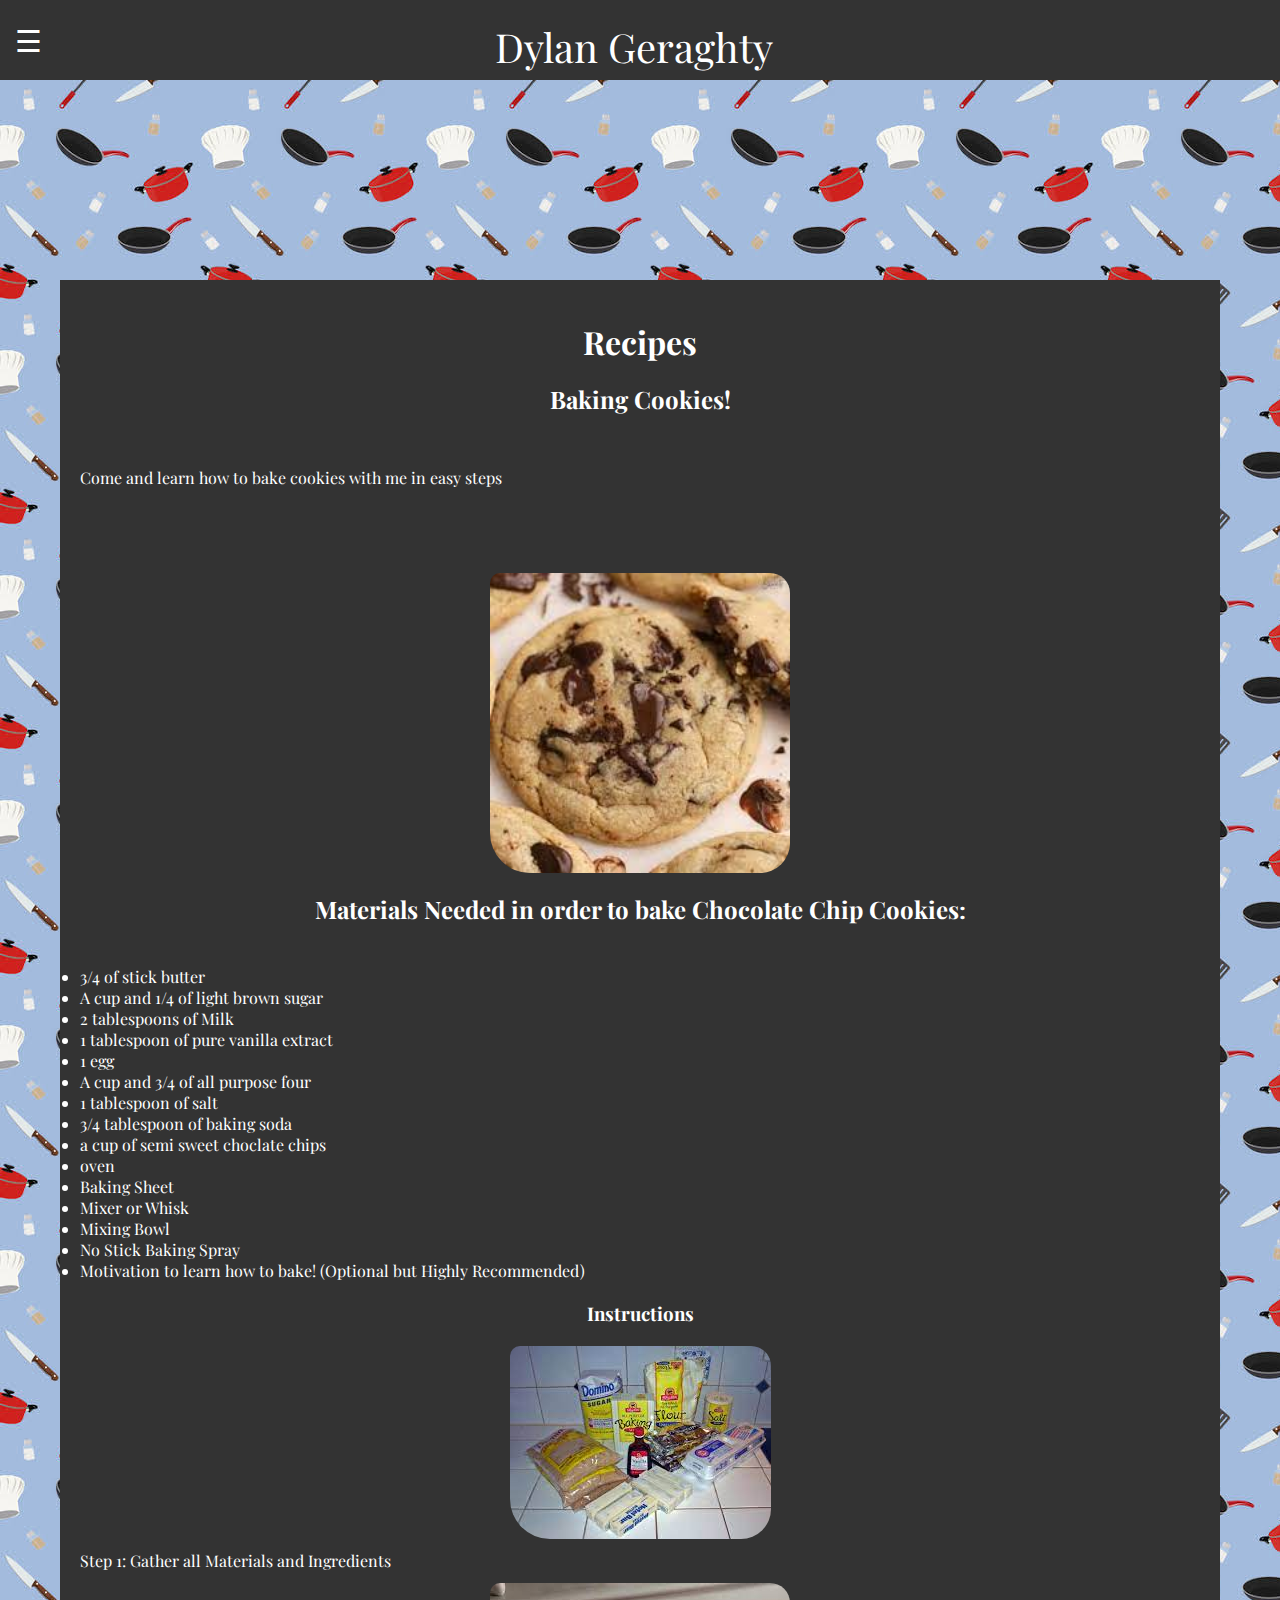
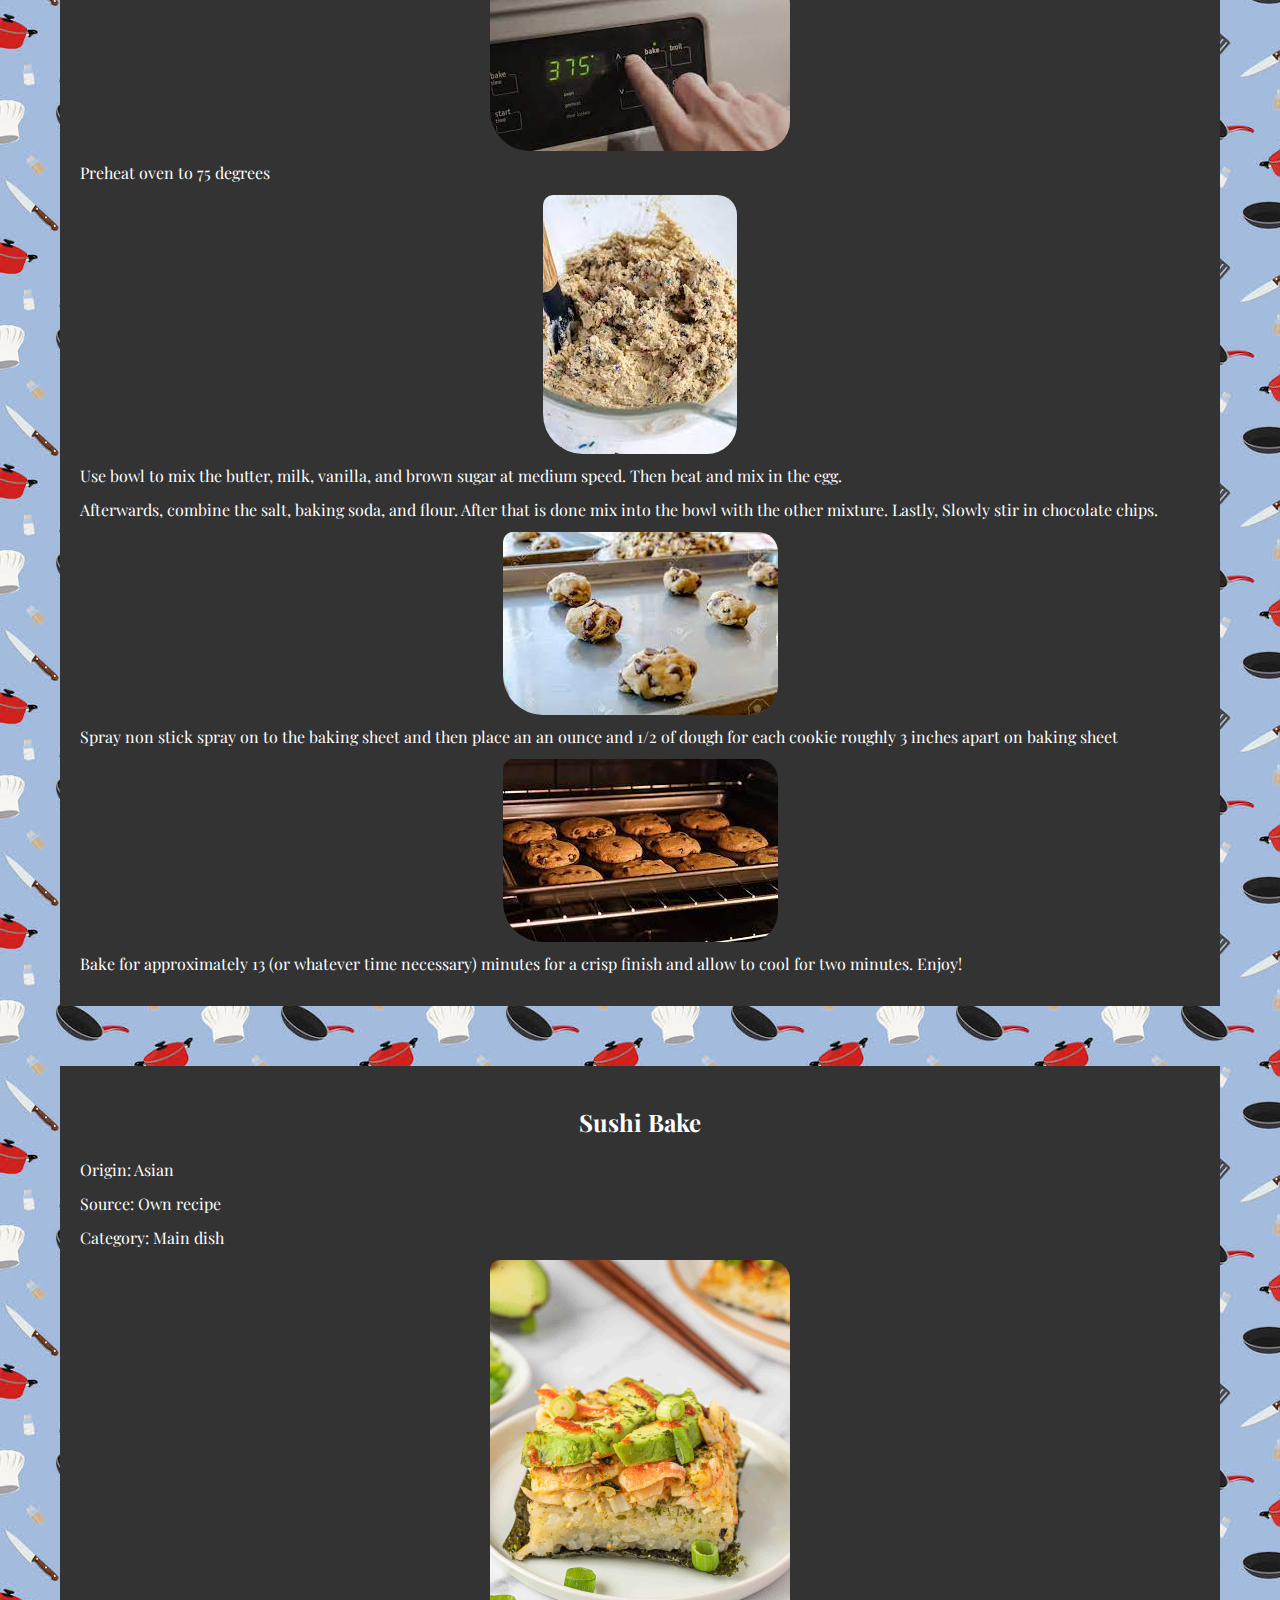
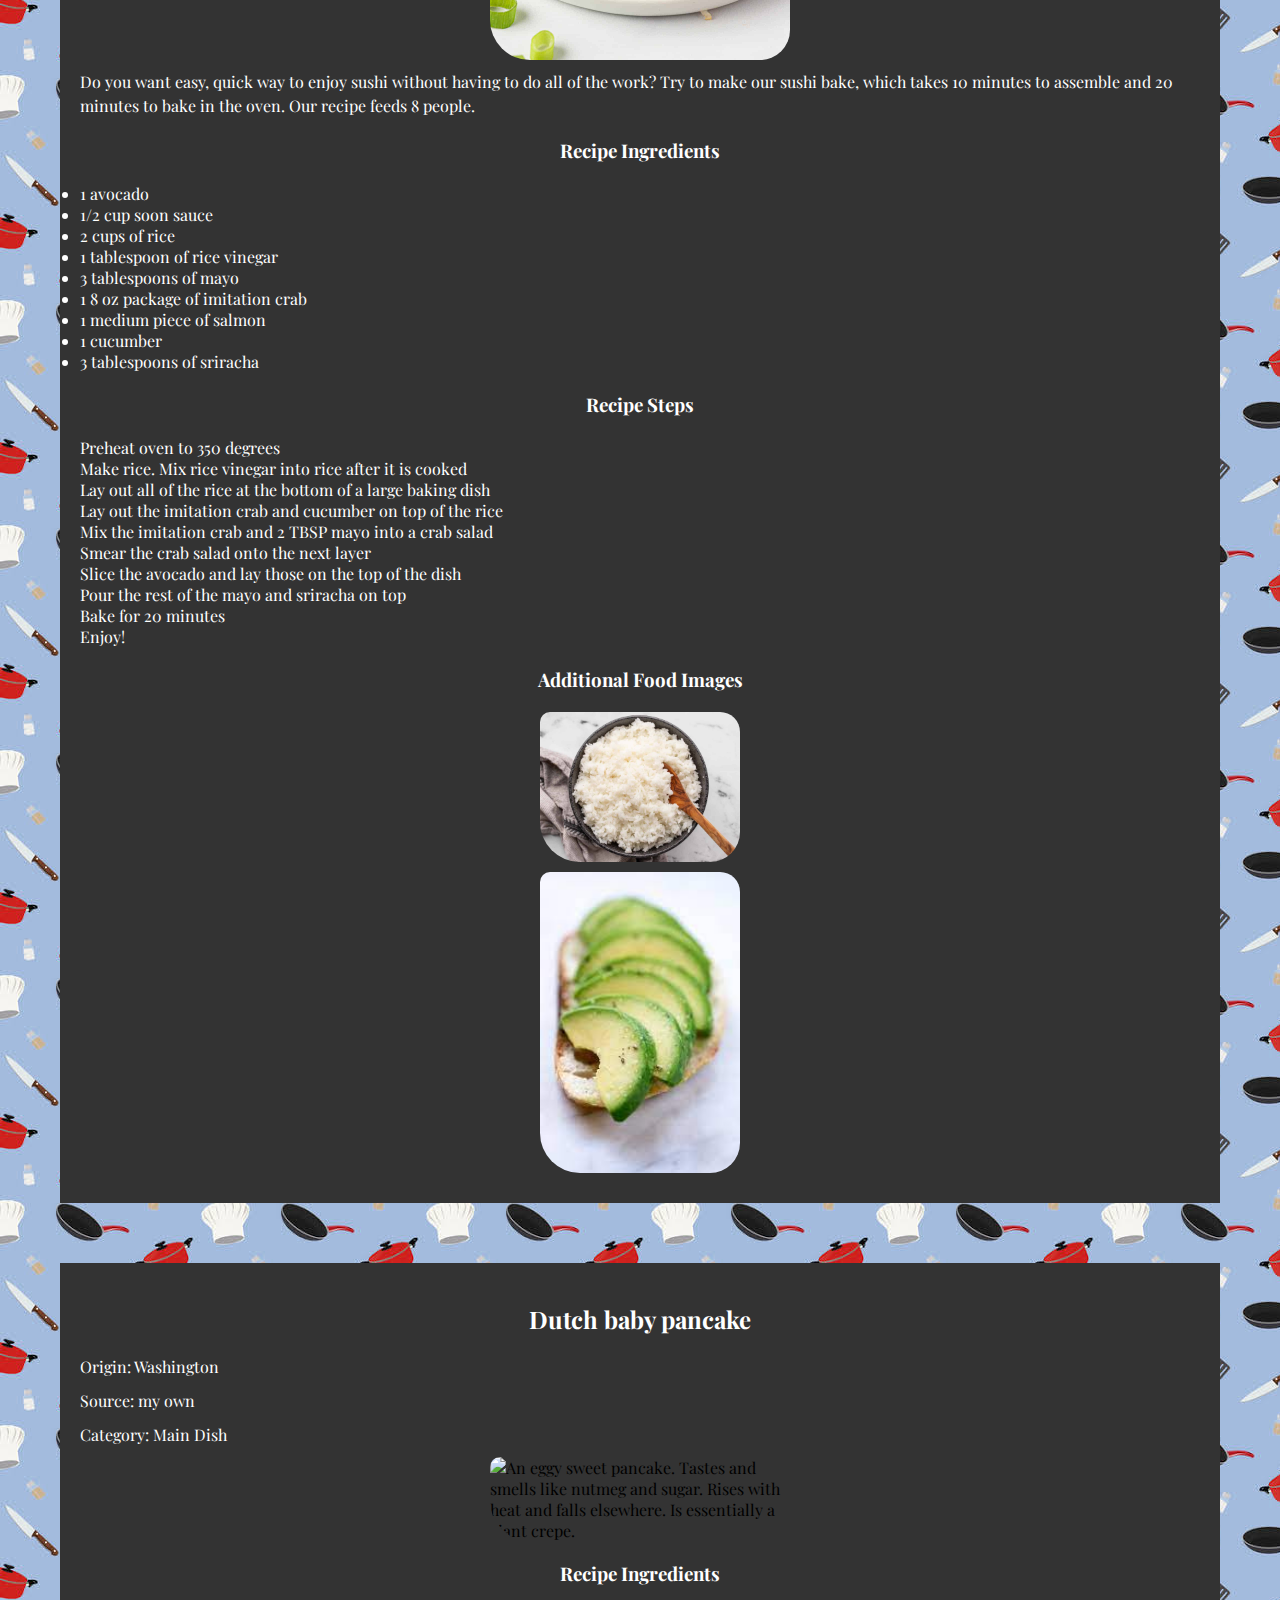
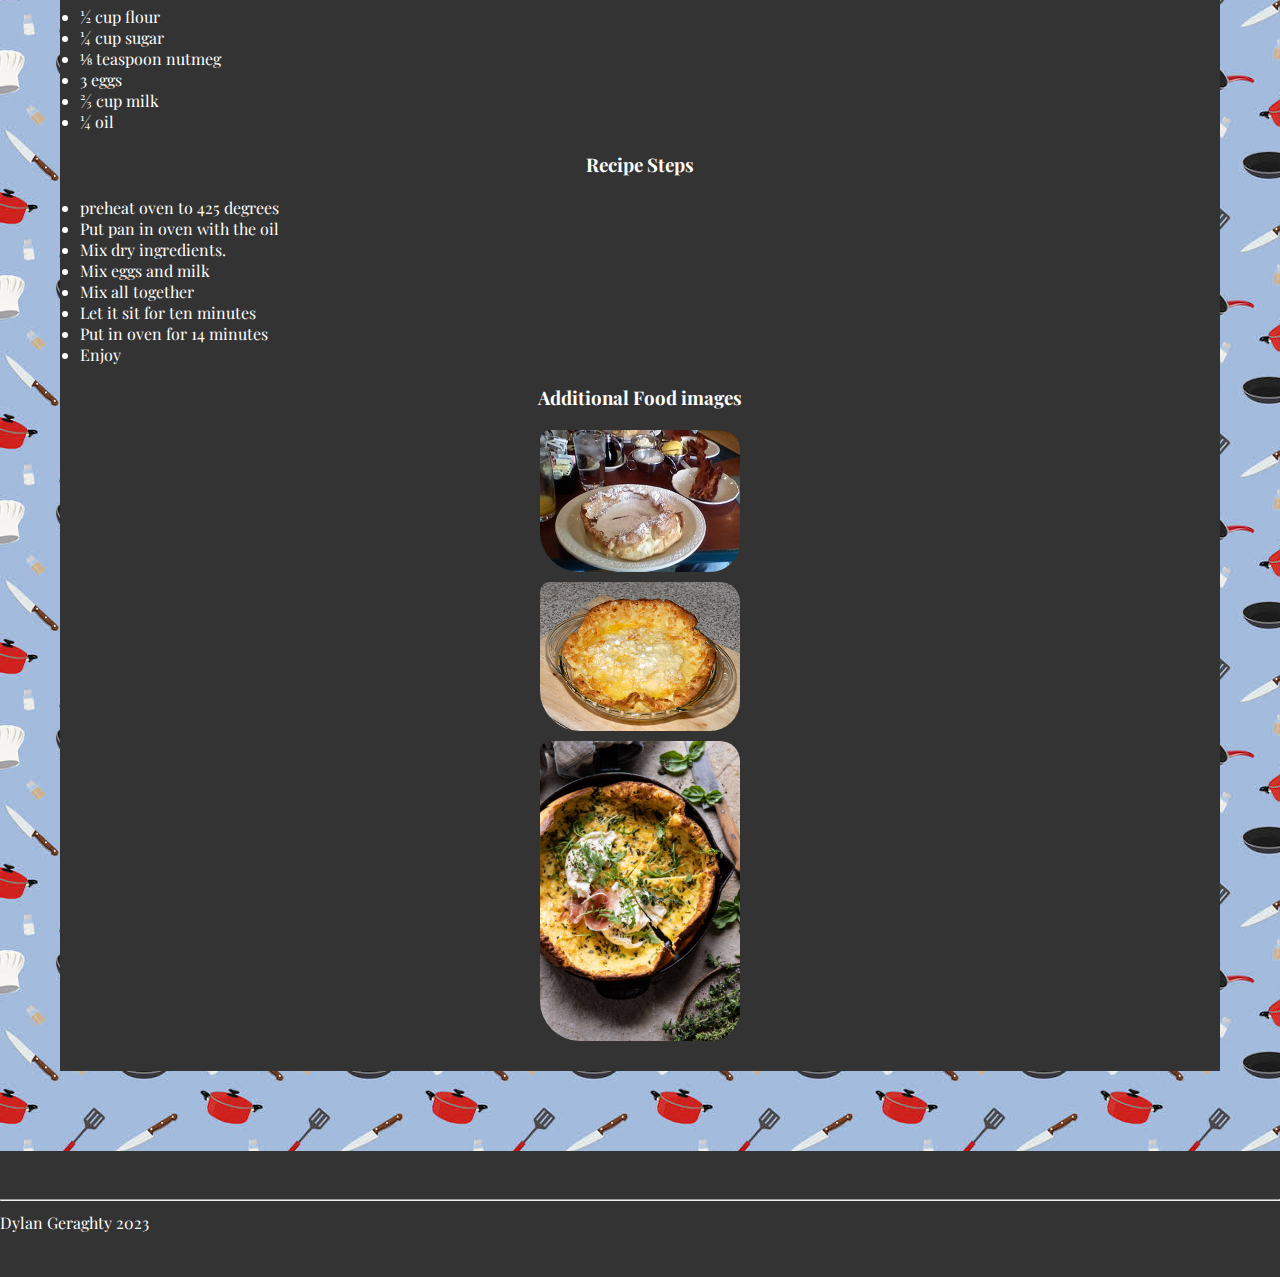
==== recipes.html @ d35753d4 "Add files via upload" ====
<!DOCTYPE html>
<html lang="en">
<head>
    <meta charset="UTF-8">
    <meta name="viewport" content="width=device-width, initial-scale=1.0">
    <link rel="icon" href="imgs/favicon.jpg">
    <link rel="stylesheet" type="text/css" href="css/reset.css"> 
    <link rel="stylesheet" type="text/css" href="css/style.css">
    <script src="js/javascript.js"></script> 
    <link rel="preconnect" href="https://fonts.gstatic.com" crossorigin>
    <link href="https://fonts.googleapis.com/css2?family=Playfair+Display&display=swap" rel="stylesheet">
    <title>Recipes</title>
</head>
<body class = 'recipe'>
    <a href="#main-content" class="skip-link">Skip to Main Content</a>
    <header class = "container">
        <nav id = "nav-bar">
         <div id="nav-links" class="sidebar">
            <a href="javascript:void(0)" class="closebtn" onclick="closeNav()">&times;</a>
      <ul>
                <li><a href='index.html'>Pets</a></li>
                <li><a href='travel.html'>Travel</a></li>
                <li><a href='recipes.html'  class="current-page">Recipes</a></li>
                <li><a href="contact.html">Contact Us</a></li>
              </div>
              <button class="openbtn" onclick="openNav()">&#9776;</button>
    
            </ul>
            <a href="index.html" class="center-text">Dylan Geraghty</a>
        </nav>

    </header>
    <main id="main-content">
    <div class = "content-div">
        <h1>Recipes</h1>
        <h2>Baking Cookies!</h2>
<br>
<p>Come and learn how to bake cookies with me in easy steps</p>
<br>
<br>
<br>
<img src="imgs/cookie.jpeg"  alt="Cookies" width="300" class="animated-image">
<p></p>
<h2>Materials Needed in order to bake Chocolate Chip Cookies:</h2>
<br>
<ul>
    <li>3/4 of stick butter</li>
    <li>A cup and 1/4 of light brown sugar</li>
    <li>2 tablespoons of Milk</li>
    <li>1 tablespoon of pure vanilla extract </li>
    <li>1 egg</li>
    <li>A cup and 3/4 of all purpose four</li>
    <li>1 tablespoon of salt</li>
    <li>3/4 tablespoon of baking soda</li>
    <li>a cup of semi sweet choclate chips</li>
    <li>oven</li>
    <li>Baking Sheet</li>
    <li>Mixer or Whisk</li>
    <li>Mixing Bowl</li>
    <li>No Stick Baking Spray</li>
    <li>Motivation to learn how to bake! (Optional but Highly Recommended)</li>
</ul>  

<h3>Instructions</h3>
<img src="imgs/materials.jpeg" alt="Ingredients">
<p>Step 1: Gather all Materials and Ingredients</p>

<img src="imgs/preheat.jpeg" alt="Preheating Oven">
<p>Preheat oven to 75 degrees</p>
<img src="imgs/mixing_dough.jpeg" alt="">
<p>Use bowl to mix the butter, milk, vanilla, and brown sugar at medium speed. Then beat and mix in the egg.</p>
<p>Afterwards, combine the salt, baking soda, and flour. After that is done mix into the bowl with the other mixture. Lastly, Slowly stir in chocolate chips.</p>
<img src="imgs/cookie_dough.jpeg" alt="Laying Cookie Dough">
<p>Spray non stick spray on to the baking sheet and then place an an ounce and 1/2 of dough for each cookie roughly 3 inches apart on baking sheet</p>
<img src="imgs/baking.jpeg" alt="Fresh Cookies">
<p>Bake for approximately 13 (or whatever time necessary) minutes for a crisp finish and allow to cool for two minutes. Enjoy!</p>
</div>
<div class = "content-div">
    <h2>Sushi Bake</h2>
    <p>Origin: Asian</p>
    <p>Source: Own recipe</p>
    <p>Category: Main dish</p>

    <img src="imgs/sushiBake.jpeg" width='300'alt="sushi" class="animated-image">
    <p>Do you want easy, quick way to enjoy sushi without having to do all of the work? Try to make our sushi bake, which
        takes 10 minutes to assemble and 20 minutes to bake in the oven. Our recipe feeds 8 people.
    </p>

    <h3>Recipe Ingredients</h3>
    <ul>
        <li>1 avocado</li>
        <li>1/2 cup soon sauce</li>
        <li>2 cups of rice</li>
        <li>1 tablespoon of rice vinegar</li>
        <li>3 tablespoons of mayo</li>
        <li>1 8 oz package of imitation crab</li>
        <li>1 medium piece of salmon</li>
        <li>1 cucumber</li>
        <li>3 tablespoons of sriracha</li>
    </ul>

    <h3>Recipe Steps</h3>
    <ol>
        <li>Preheat oven to 350 degrees</li>
        <li>Make rice. Mix rice vinegar into rice after it is cooked</li>
        <li>Lay out all of the rice at the bottom of a large baking dish</li>
        <li>Lay out the imitation crab and cucumber on top of the rice</li>
        <li>Mix the imitation crab and 2 TBSP mayo into a crab salad</li>
        <li>Smear the crab salad onto the next layer</li>
        <li>Slice the avocado and lay those on the top of the dish</li>
        <li>Pour the rest of the mayo and sriracha on top</li>
        <li>Bake for 20 minutes</li>
        <li>Enjoy!</li>
    </ol>

    <h3>Additional Food Images</h3>
    <img src="imgs/rice.jpeg" width="200" height = '150' alt="Make your rice and mix the rice vinegar into it">
    <img src="imgs/avocado.jpeg" width="200" height = '150' alt="Sliced avocado from step 7">
    <!-- Ethan Tai, Joshua Vijayasegar -->
</div>
<div class = "content-div">
    <h2>Dutch baby pancake</h2>
    <p>Origin: Washington</p>
    <p>Source: my own</p>
    <p>Category: Main Dish</p>

<img src='imgs/dutchbaby.jpg' alt='An eggy sweet pancake. Tastes and smells like nutmeg and sugar. Rises with heat and falls elsewhere. Is essentially a giant crepe.' width="300" class="animated-image">
<h3>Recipe Ingredients</h3>
<ul>
<li>½ cup flour</li>
<li>¼ cup sugar</li>
<li>⅛ teaspoon nutmeg</li>
<li>3 eggs</li>
<li>⅔ cup milk</li>
<li>¼ oil</li>
</ul>
<h3>Recipe Steps </h3>
<ul>
<li>preheat oven to 425 degrees</li>
<li>Put pan in oven with the oil</li>
<li>Mix dry ingredients. </li>
<li>Mix eggs and milk</li>
<li>Mix all together</li>
<li>Let it sit for ten minutes</li>
<li>Put in oven for 14 minutes</li>
<li>Enjoy</li>
</ul>
<h3>Additional Food images</h3>



<img src='imgs/DutchBabyWithSides.jpg' alt='Dutch baby with sugar' width="200" height = '150'>
<img src='imgs/David-eyres-pancake.jpg' alt = 'Variation of dutch baby with no salt' width="200" height = '150'>
<img src='imgs/Savory-Herb-Butter-Dutch-Baby-1.jpg' alt='It’s essentially what I would call blasphemy as pancakes have to be sweet for me.' width="200" height = '150'>
<!--Danny Mo/ danmor -->

</div>
</main>
<section id = "footer">
    <div class = "container">
       <hr>
       <div class = "footer-text">
          <p>Dylan Geraghty 2023</p>
       </div>
    </div>
 </section>
</body>
</html>
---- css/style.css ----
*{
    font-family: 'Playfair Display', serif;
}
h1, h2, h3, p, ul, li {
    margin: 0;
    padding: 0;
    color:white;
}

body {
    background-color: #333;
    font-family:Cambria, Cochin, Georgia, Times, 'Times New Roman', serif;
}

.pets{
  background-image: url('../imgs/pet_background.jpg');
}
.travel{
  background-image: url('../imgs/travel_background.jpg');
}
.recipe{
  background-image: url('../imgs/recipe_background.jpeg');
}
.contact{
  background-image: url('../imgs/contact_background.jpg');

}
/* nav{
    height:100px;
} */
nav ul {
  width:170px;
    list-style: none;
    background-color: #333;
    text-align: center;
    padding: 20px;
}

nav ul li {
    display: inline;
    margin-right: 10px;
}

nav ul li a {
    text-decoration: none;
    color: #fff;
    font-size: 10px;
    padding: 20px 20px 20px 20px;
}

/* nav ul li a:hover {
    background-color: #313030; 
    color: #fff; 
} */

h1 {
    text-align: center;
    margin: 20px 0;
}

main {
    width: 1200px;
    margin: 0 auto;
    padding: 20px;
}

img {
    /* max-width: 100%; */
    /* height: auto; */
    display: block;
    margin: 10px auto;
    border-radius: 10px 20px 30px 40px; 
}
.img-grid {
    display: grid;
    grid-template-columns: repeat(2, 1fr); 
    gap: 0px; 
}
.img-grid img {
    /* max-width: 100%; */
    /* height: auto; */
    display: block;
}
.img-grid p{
    font-size: 15px;
    text-align: center;
}

/* .recipe {
    display: grid;
    grid-template-columns: 1fr 1fr; 
    grid-gap: 0px; 
} */

.animated-image {
    width: 300px; 
    height: auto; 
    transition: transform 0.5s ease; 
  }
  
  .animated-image:hover {
    transform: scale(1.1); 
  }

.recipe img {
    max-width: 100%;
    height: auto;
    display: block;
}

.recipe h2 {
    grid-column: span 2; 
}
p {
    margin: 10px 0;
    line-height: 1.5;
}

 h2, h3 {
     margin: 20px 0; 
     text-align: center;
} 

ul {
    list-style: disc;
    /* margin-left: 20px; */
}

main div {
    border: 0px solid #8c8989;
    padding: 20px;
    margin: 60px 0;
}

.skip-link {
    position: absolute;
    top: -40px;
    left: 0;
    background-color: #333;
    color: #fff;
    padding: 5px;
    text-align: center;
    text-decoration: none;
    transition: top 0.3s;
}

.skip-link:focus, .skip-link:active {
    top: 0; 
}

.current-page{
    font-weight: bold;
}

.center-text{
  font-size:50px;
}

.rounded-image{
    border-radius: 10px 20px 30px 40px; 
  }
  
.content-div{
  background-color: #333;
    animation: slide-in 1s ease-in-out infinite;
}

    
/**Contact Us page **/
  #apply .container {
    flex-direction: column;
    /* padding: 5em 0em;
    display: inline-block; */
    }
    
    #apply h1 {
    font-size: 35px;
    margin-bottom: -18px;
    }
    
    form h1 {
    padding-bottom: 25px;
    }
    
    .apply {
    font-size: 25px;
    }
    
    .apply-text {
    text-align: center;
    color:white
    }
    
    #apply {
    max-width: 100%;
    }
    
    .apply-form {
    max-width: 100%;
    margin-left: 250px;
    margin-right: 250px;
    }
    
    .apply-form input {
    background: #fff;
    border: none;
    padding: 1em;
    padding-right: 8em;
    font-size: 1em;
    color: black;
    }
    .apply-form textarea {
    background: #fff;
    border: none;
    padding: 1em;
    padding-right: 8em;
    font-size: 1em;
    color: black;  
    }
    
    .apply-form .button {
    margin-top: 2em;
    display: block;
    }
    
    .apply-text h1 {
    font-weight: normal;
    font-size: 1.75em;
    margin-bottom: 22px;
    }
    
    .apply-text p {
    margin-bottom: 20px;
    }
    
    .apply-form form {
    display: flex;
    background-color: var(--light-bg);
    border-radius: 4px;
    padding: 2.5em;
    flex-direction: column;
    justify-content: space-evenly;
    }
    
    .apply-form h1 {
    margin-left: 10px;
    text-align: center;
    font-size: 30px;
    color: white;
    }
    
    .apply-form h2 {
    font-weight: normal;
    font-size: 1em;
    margin-top: 1.5em;
    margin-bottom: .5em;
    }
    
    .apply-form select {
    background: #fff;
    border: none;
    padding: 1em;
    font-size: 1em;
    color: white
    }
  label{
    color:white
  }
  .button {
    display: inline;
    transition: all 400ms;
    font-size: 20px;
    text-align: center;
    font-weight:bold;  
    border-radius: 4px;
    color:white;
    padding: .75rem 1.33rem;
  }
  
  .button:hover {
    background-color: white;
    color:black;
    border-radius: 16px 4px 16px 4px;
  }
/*SIDEBAR*/

.sidebar {
  height: 100%;
  width: 0;
  position: fixed;
  z-index: 1;
  top: 0;
  left: 0;
  overflow-x: hidden;
  padding-top: 50px;
  transition: 0.4s;
}

.sidebar a {
  padding: 8px 8px 8px 32px;
  text-decoration: none;
  line-height: 23px;
  font-size: 10px;
  letter-spacing: 0.1em;
  text-transform: uppercase;
  color: white;
  display: block;
  transition: 0.3s;
}

.sidebar {
  position: fixed;
  top: 0;
  right: 25px;
  font-size:10px;
  margin-left: 0px;
}

.closebtn {
  position: absolute;
  top: 35px;
  left: 10px;
  font-size: 36px;
}

.openbtn {
  background-color: #333;

  font-size: 30px;
  cursor: pointer;
  color: white;
  padding: 10px 15px;
  border: none;
  margin-right: 160px;
}


#nav-bar {
  background-color: #333;
  transition: smooth;
  height: 80px;
  margin-bottom: 120px;
   display: flex; 
  font-size: 1.25em;
  text-align: center;
  justify-content: space-between;
}
#nav-bar a {
  color:white;
  font-size: 20px;
  margin: 0; /* Reset default margin */
  flex: 1; /* Allow the h1 to take available space */
  text-align: center;
  margin-right:230px;
  margin-top:20px;
}
#nav-bar a.center-text{
  font-size:40px
}
#nav-logo {
  text-align: center;
  margin: 0;
  padding: 0;
  color:white;
}


#footer {
  background-color: #333;
  padding-top: 3em;
  padding-bottom: 2em;
  max-width: 100%;
}

#footer hr {
 color: #9d9192;

}
.footer-text {
  display: flex;
  flex-direction: row;
  align-items: center;
  justify-content: space-between;
}

.footer-text a {
  margin-right: 20px;
  color: #c2babb;
}

@media (prefers-reduced-motion: reduce){
    .content-div {
      animation: none; 
    }
}
  
@media (max-width: 767px) {
    nav ul {
        padding: 0;
    }
    
    nav ul li {
        display: block;
        margin: 10px 0;
    }

    .thumbnail {
        max-width: 100%;
        height: auto;
    }

    .img-grid {
        grid-template-columns: 1fr;
    }

    ul {
        padding-left: 20px;
    }
}


@media (min-width: 768px) and (max-width: 1023px) {
    nav ul {
      padding: 10px 0; 
    }
  
    nav ul li {
      display: inline;
      margin: 10px 0;
    }
  
    nav ul li a:hover {
        background-color: #313030; /* Change background color on hover */
        color: #fff; /* Change text color on hover */
    }
    h1 {
      margin: 10px 0; 
    }
  
    main {
      max-width: 90%; 
    }
  .main-content{
    border-left:200px;
  }
    .img-grid {
        display: grid;
        grid-template-columns: repeat(2, 1fr);
        gap: 0px; 
    }
    .img-grid img {

        display: block;
    }
    .img-grid p{
        font-size: 10px;
        text-align: center;
    }
    /* .recipe {
      grid-template-columns: repeat(1, 1fr); 
    }
  
    .recipe h2 {
      grid-column: span 1; 
    } */
  
    ul {
      list-style: disc;
      margin-left: 20px; 
    }
  
    main div {
      padding: 10px; 
      margin: 10px 0; 
    }
  }
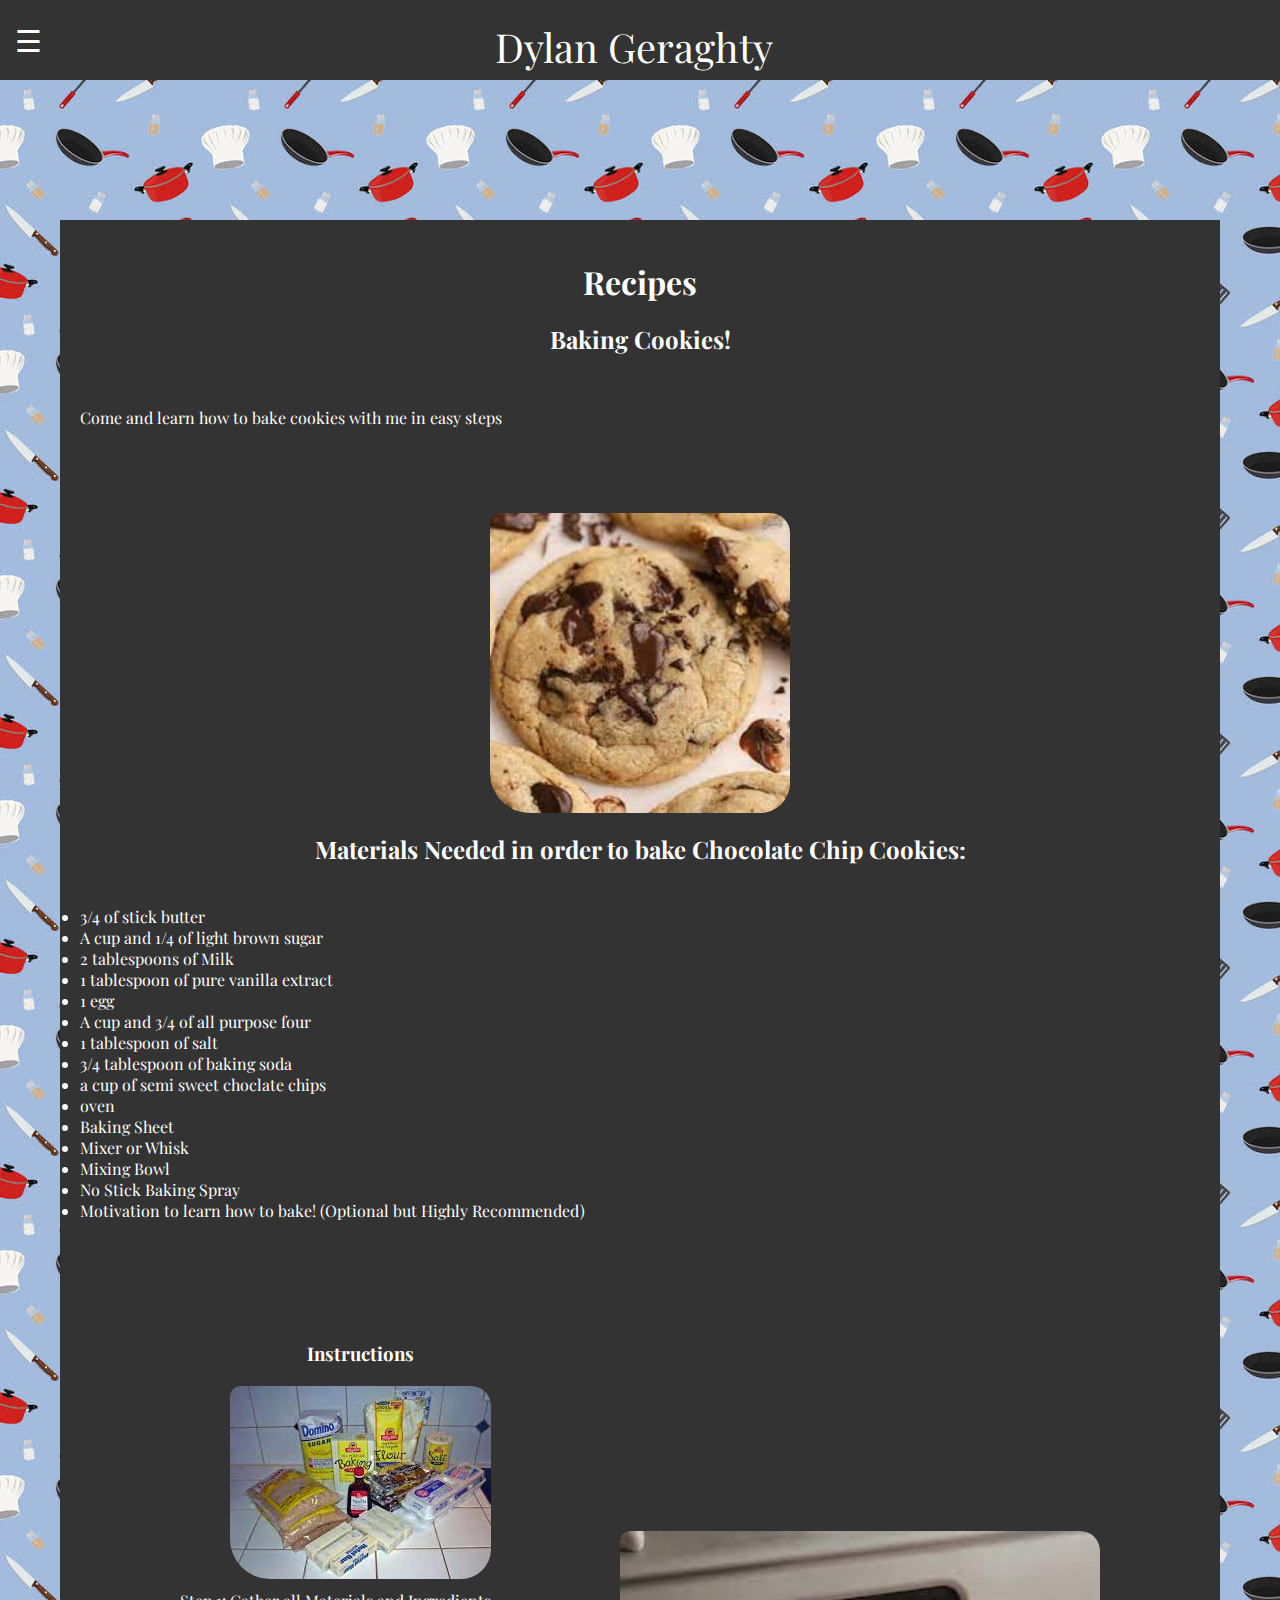
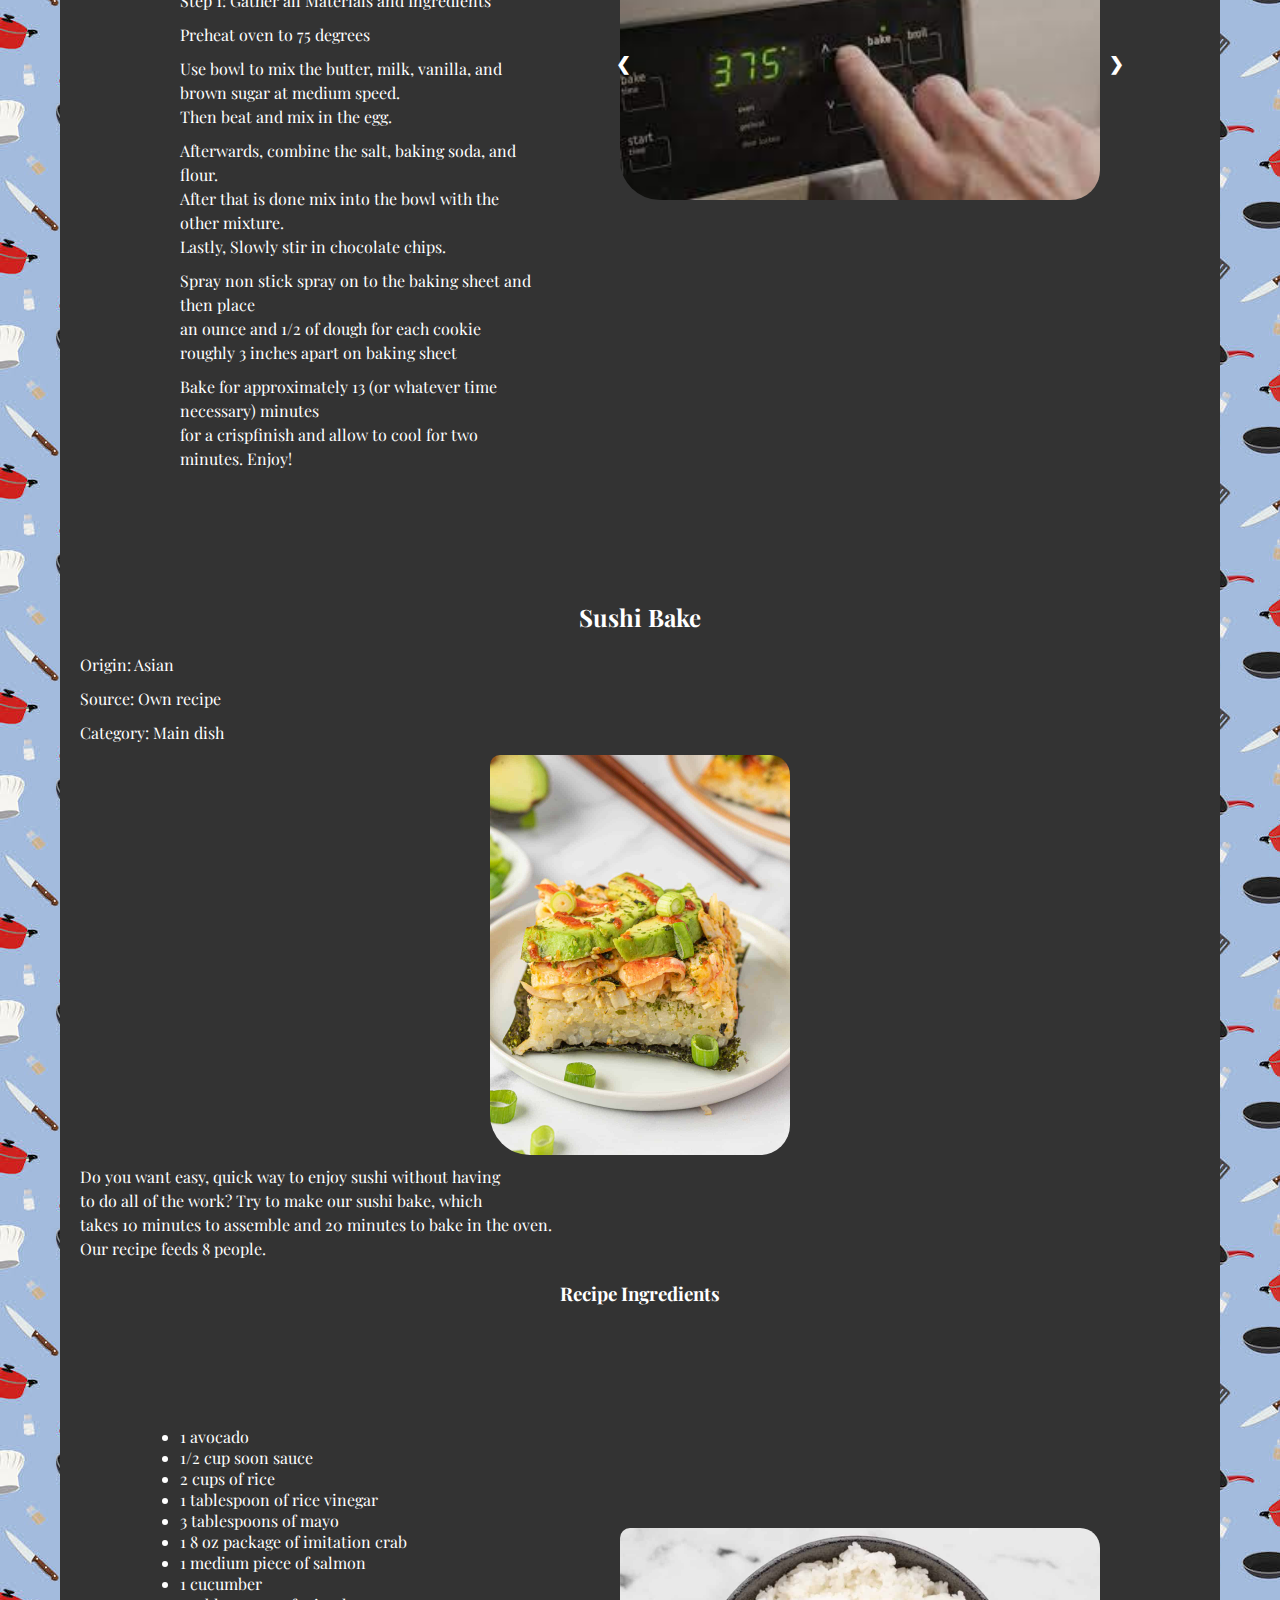
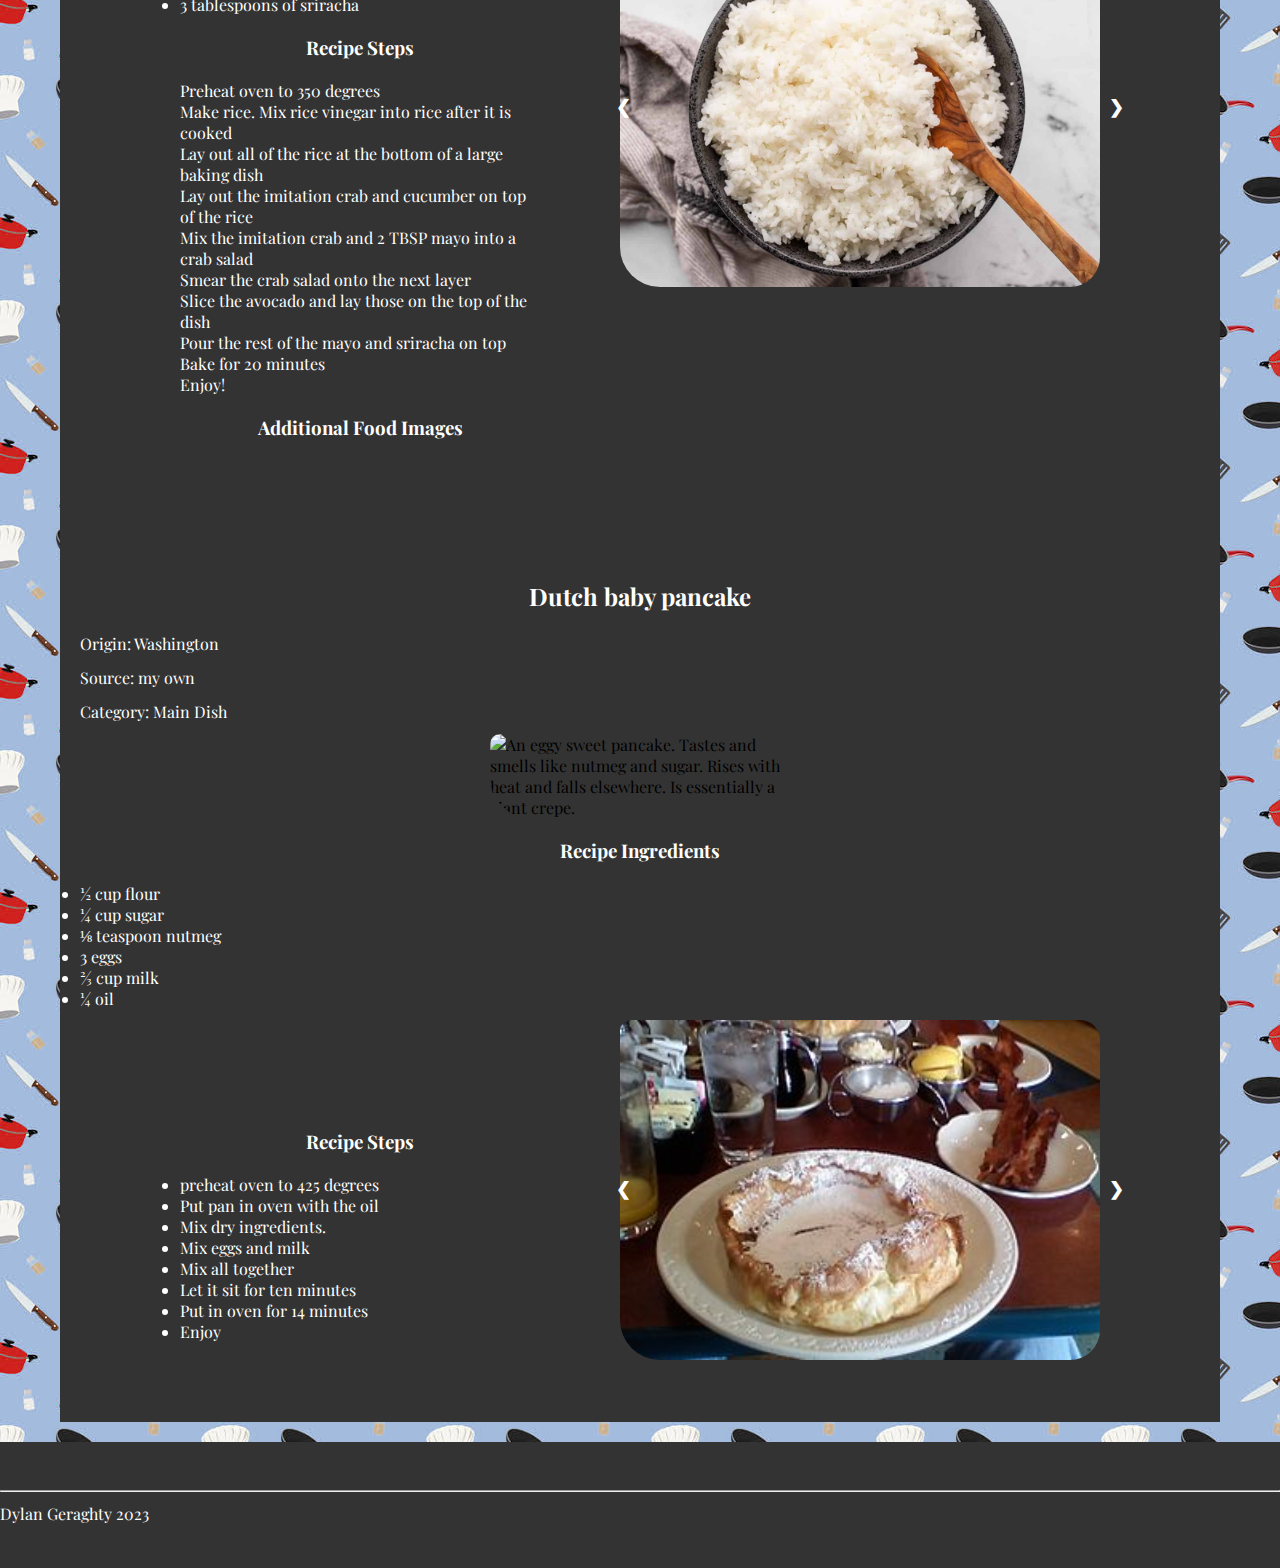
==== commit 880550dc: "Update recipes.html" ====
--- a/recipes.html
+++ b/recipes.html
@@ -60,20 +60,52 @@
     <li>No Stick Baking Spray</li>
     <li>Motivation to learn how to bake! (Optional but Highly Recommended)</li>
 </ul>  
-
+<section id="item">
+    <div class="container">
+       <div class="content">
+          <div class="item-text">
 <h3>Instructions</h3>
 <img src="imgs/materials.jpeg" alt="Ingredients">
 <p>Step 1: Gather all Materials and Ingredients</p>
-
-<img src="imgs/preheat.jpeg" alt="Preheating Oven">
 <p>Preheat oven to 75 degrees</p>
-<img src="imgs/mixing_dough.jpeg" alt="">
-<p>Use bowl to mix the butter, milk, vanilla, and brown sugar at medium speed. Then beat and mix in the egg.</p>
-<p>Afterwards, combine the salt, baking soda, and flour. After that is done mix into the bowl with the other mixture. Lastly, Slowly stir in chocolate chips.</p>
-<img src="imgs/cookie_dough.jpeg" alt="Laying Cookie Dough">
-<p>Spray non stick spray on to the baking sheet and then place an an ounce and 1/2 of dough for each cookie roughly 3 inches apart on baking sheet</p>
-<img src="imgs/baking.jpeg" alt="Fresh Cookies">
-<p>Bake for approximately 13 (or whatever time necessary) minutes for a crisp finish and allow to cool for two minutes. Enjoy!</p>
+<p>Use bowl to mix the butter, milk, vanilla, and brown sugar at medium speed. <br>Then beat and mix in the egg.</p>
+<p>Afterwards, combine the salt, baking soda, and flour. 
+    <br>After that is done mix into the bowl with the other mixture. 
+    <br>Lastly, Slowly stir in chocolate chips.</p>
+    <p>Spray non stick spray on to the baking sheet and then place 
+        <br> an ounce and 1/2 of dough for each cookie <br>roughly 3 inches apart on baking sheet</p>
+        <p>Bake for approximately 13 (or whatever time necessary) minutes <br>for a crispfinish and allow to cool for two minutes. Enjoy!</p>
+    </div>
+    <div class = "item-illustration">
+    <div class="slideshow-container" id="carousel12">
+    <div class="mySlides fade">
+    <img src="imgs/preheat.jpeg" alt="Preheating Oven" width="500" height = "400">
+    </div>
+    <div class="mySlides fade">
+    <img src="imgs/mixing_dough.jpeg" alt="" width="500" height = "400">
+    </div>
+    <div class="mySlides fade">
+    <img src="imgs/cookie_dough.jpeg" alt="Laying Cookie Dough" width="500" height = "400">
+    </div>
+    <div class="mySlides fade">
+    <img src="imgs/baking.jpeg" alt="Fresh Cookies" width="500" height = "400">
+    </div>
+
+<a class="prev" onclick="plusSlides(-1)">&#10094;</a>
+<a class="next" onclick="plusSlides(1)">&#10095;</a>
+</div>
+<div class = "dot-container">
+<div style="text-align:center">
+    <span class="dot" onclick="currentSlide(1)"></span>
+    <span class="dot" onclick="currentSlide(2)"></span>
+    <span class="dot" onclick="currentSlide(3)"></span>
+    <span class="dot" onclick="currentSlide(4)"></span>
+</div>
+</div>
+</div>
+</div>
+</div>
+</section>
 </div>
 <div class = "content-div">
     <h2>Sushi Bake</h2>
@@ -82,11 +114,15 @@
     <p>Category: Main dish</p>
 
     <img src="imgs/sushiBake.jpeg" width='300'alt="sushi" class="animated-image">
-    <p>Do you want easy, quick way to enjoy sushi without having to do all of the work? Try to make our sushi bake, which
-        takes 10 minutes to assemble and 20 minutes to bake in the oven. Our recipe feeds 8 people.
+    <p>Do you want easy, quick way to enjoy sushi without having <br>to do all of the work? Try to make our sushi bake, which
+        <br>takes 10 minutes to assemble and 20 minutes to bake in the oven. <br>Our recipe feeds 8 people.
     </p>
 
     <h3>Recipe Ingredients</h3>
+    <section id="item">
+        <div class="container">
+           <div class="content">
+              <div class="item-text">
     <ul>
         <li>1 avocado</li>
         <li>1/2 cup soon sauce</li>
@@ -114,8 +150,31 @@
     </ol>
 
     <h3>Additional Food Images</h3>
-    <img src="imgs/rice.jpeg" width="200" height = '150' alt="Make your rice and mix the rice vinegar into it">
-    <img src="imgs/avocado.jpeg" width="200" height = '150' alt="Sliced avocado from step 7">
+</div>
+<div class = "item-illustration">
+<div class="slideshow-container" id="carousel13">
+    <div class="mySlides fade">
+    <img src="imgs/rice.jpeg" width="500" height = '400' alt="Make your rice and mix the rice vinegar into it">
+    </div>
+    <div class="mySlides fade">
+
+    <img src="imgs/avocado.jpeg" width="500" height = '400' alt="Sliced avocado from step 7">
+    </div>
+    <a class="prev" onclick="plusSlides(-1)">&#10094;</a>
+<a class="next" onclick="plusSlides(1)">&#10095;</a>
+</div>
+<div class = "dot-container">
+<div style="text-align:center">
+    <span class="dot" onclick="currentSlide(1)"></span>
+    <span class="dot" onclick="currentSlide(2)"></span>
+
+</div>
+</div>
+</div>
+</div>
+</div>
+</section>
+</div>
     <!-- Ethan Tai, Joshua Vijayasegar -->
 </div>
 <div class = "content-div">
@@ -134,6 +193,10 @@
 <li>⅔ cup milk</li>
 <li>¼ oil</li>
 </ul>
+<section id="item">
+    <div class="container">
+       <div class="content">
+          <div class="item-text">
 <h3>Recipe Steps </h3>
 <ul>
 <li>preheat oven to 425 degrees</li>
@@ -145,15 +208,33 @@
 <li>Put in oven for 14 minutes</li>
 <li>Enjoy</li>
 </ul>
-<h3>Additional Food images</h3>
-
-
-
-<img src='imgs/DutchBabyWithSides.jpg' alt='Dutch baby with sugar' width="200" height = '150'>
-<img src='imgs/David-eyres-pancake.jpg' alt = 'Variation of dutch baby with no salt' width="200" height = '150'>
-<img src='imgs/Savory-Herb-Butter-Dutch-Baby-1.jpg' alt='It’s essentially what I would call blasphemy as pancakes have to be sweet for me.' width="200" height = '150'>
+</div>
+<div class = "item-illustration">
+    <div class="slideshow-container" id="carousel14">
+        <div class="mySlides fade">
+<img src='imgs/DutchBabyWithSides.jpg' alt='Dutch baby with sugar' width="500" height = '400'>
+            </div>
+            <div class="mySlides fade">
+<img src='imgs/David-eyres-pancake.jpg' alt = 'Variation of dutch baby with no salt' width="500" height = '400'>
+        </div>
+        <div class="mySlides fade">
+<img src='imgs/Savory-Herb-Butter-Dutch-Baby-1.jpg' alt='It’s essentially what I would call blasphemy as pancakes have to be sweet for me.' width="500" height = '400'>
+            </div>
 <!--Danny Mo/ danmor -->
-
+<a class="prev" onclick="plusSlides(-1)">&#10094;</a>
+<a class="next" onclick="plusSlides(1)">&#10095;</a>
+</div>
+<div class = "dot-container">
+<div style="text-align:center">
+<span class="dot" onclick="currentSlide(1)"></span>
+<span class="dot" onclick="currentSlide(2)"></span>
+<span class="dot" onclick="currentSlide(3)"></span>
+</div>
+</div>
+</div>
+</div>
+</div>
+</section>
 </div>
 </main>
 <section id = "footer">
@@ -165,4 +246,4 @@
     </div>
  </section>
 </body>
-</html>+</html>
--- a/css/style.css
+++ b/css/style.css
@@ -12,6 +12,39 @@
     font-family:Cambria, Cochin, Georgia, Times, 'Times New Roman', serif;
 }
 
+#item {
+  padding-top: 40px;
+  padding-bottom: -250px;
+}
+
+#item .content {
+  display: flex;
+  align-items: center;
+}
+
+.item-text {
+  font-size: 1em;
+  flex: 40%;
+  margin-left: 40px;
+}
+
+.item-text h1 {
+  text-align:center;
+  font-size: 4.5rem;
+  line-height: 4.5rem;
+  margin-bottom: 2rem;
+}
+
+.item-illustration {
+  flex: 60%;
+  margin-left: 0px;
+  margin-top: -150px;
+}
+
+.item-illustration > img {
+  max-width: 100%;
+}
+
 .pets{
   background-image: url('../imgs/pet_background.jpg');
 }
@@ -25,6 +58,98 @@
   background-image: url('../imgs/contact_background.jpg');
 
 }
+
+
+.slideshow-container {
+  max-width: 800px;
+  position: relative;
+  margin: auto;
+}
+
+.mySlides {
+  display:none;
+}
+.mySlides:first-child {
+  display: block;
+}
+
+
+.prev, .next {
+  cursor: pointer;
+  position: absolute;
+  top: 50%;
+  width: auto;
+  margin-top: -30px; 
+  padding: 16px;
+  color: white;
+  font-weight: bold;
+  font-size: 18px;
+  transition: 0.6s ease;
+  border-radius: 0 3px 3px 0;
+  user-select: none;
+}
+
+
+.next {
+  right: 0;
+  border-radius: 3px 0 0 3px;
+}
+
+.prev:hover, .next:hover {
+  background-color: rgba(0,0,0,0.8);
+}
+
+.text {
+  color: #f2f2f2;
+  font-size: 15px;
+  padding: 8px 12px;
+  position: absolute;
+  bottom: 8px;
+  width: 100%;
+  text-align: center;
+}
+
+.numbertext {
+  color: #f2f2f2;
+  font-size: 12px;
+  padding: 8px 12px;
+  position: absolute;
+  top: 0;
+}
+
+.dot-container {
+  margin-top: -150px; 
+  padding-top:0px;
+  margin-bottom: -10px; 
+}
+
+.dot {
+  cursor: pointer;
+  height: 15px;
+  width: 15px;
+  margin: 0 5px; 
+  background-color: #bbb;
+  border-radius: 50%;
+  display: inline-block;
+  transition: background-color 0.6s ease;
+}
+
+
+.active, .dot:hover {
+  background-color: #717171;
+}
+
+.fade {
+  animation-name: fade;
+  animation-duration: 1.5s;
+}
+
+@keyframes fade {
+  from {opacity: .4}
+  to {opacity: 1}
+}
+
+
 /* nav{
     height:100px;
 } */
@@ -91,10 +216,12 @@
     grid-template-columns: 1fr 1fr; 
     grid-gap: 0px; 
 } */
-
+.likes p{
+  padding-left:80px;
+}
 .animated-image {
-    width: 300px; 
-    height: auto; 
+    /* width: 300px; 
+    height: auto;  */
     transition: transform 0.5s ease; 
   }
   
@@ -129,7 +256,7 @@
 main div {
     border: 0px solid #8c8989;
     padding: 20px;
-    margin: 60px 0;
+    /* margin: 60px 0; */
 }
 
 .skip-link {
@@ -473,4 +600,4 @@
       padding: 10px; 
       margin: 10px 0; 
     }
-  }+  }
